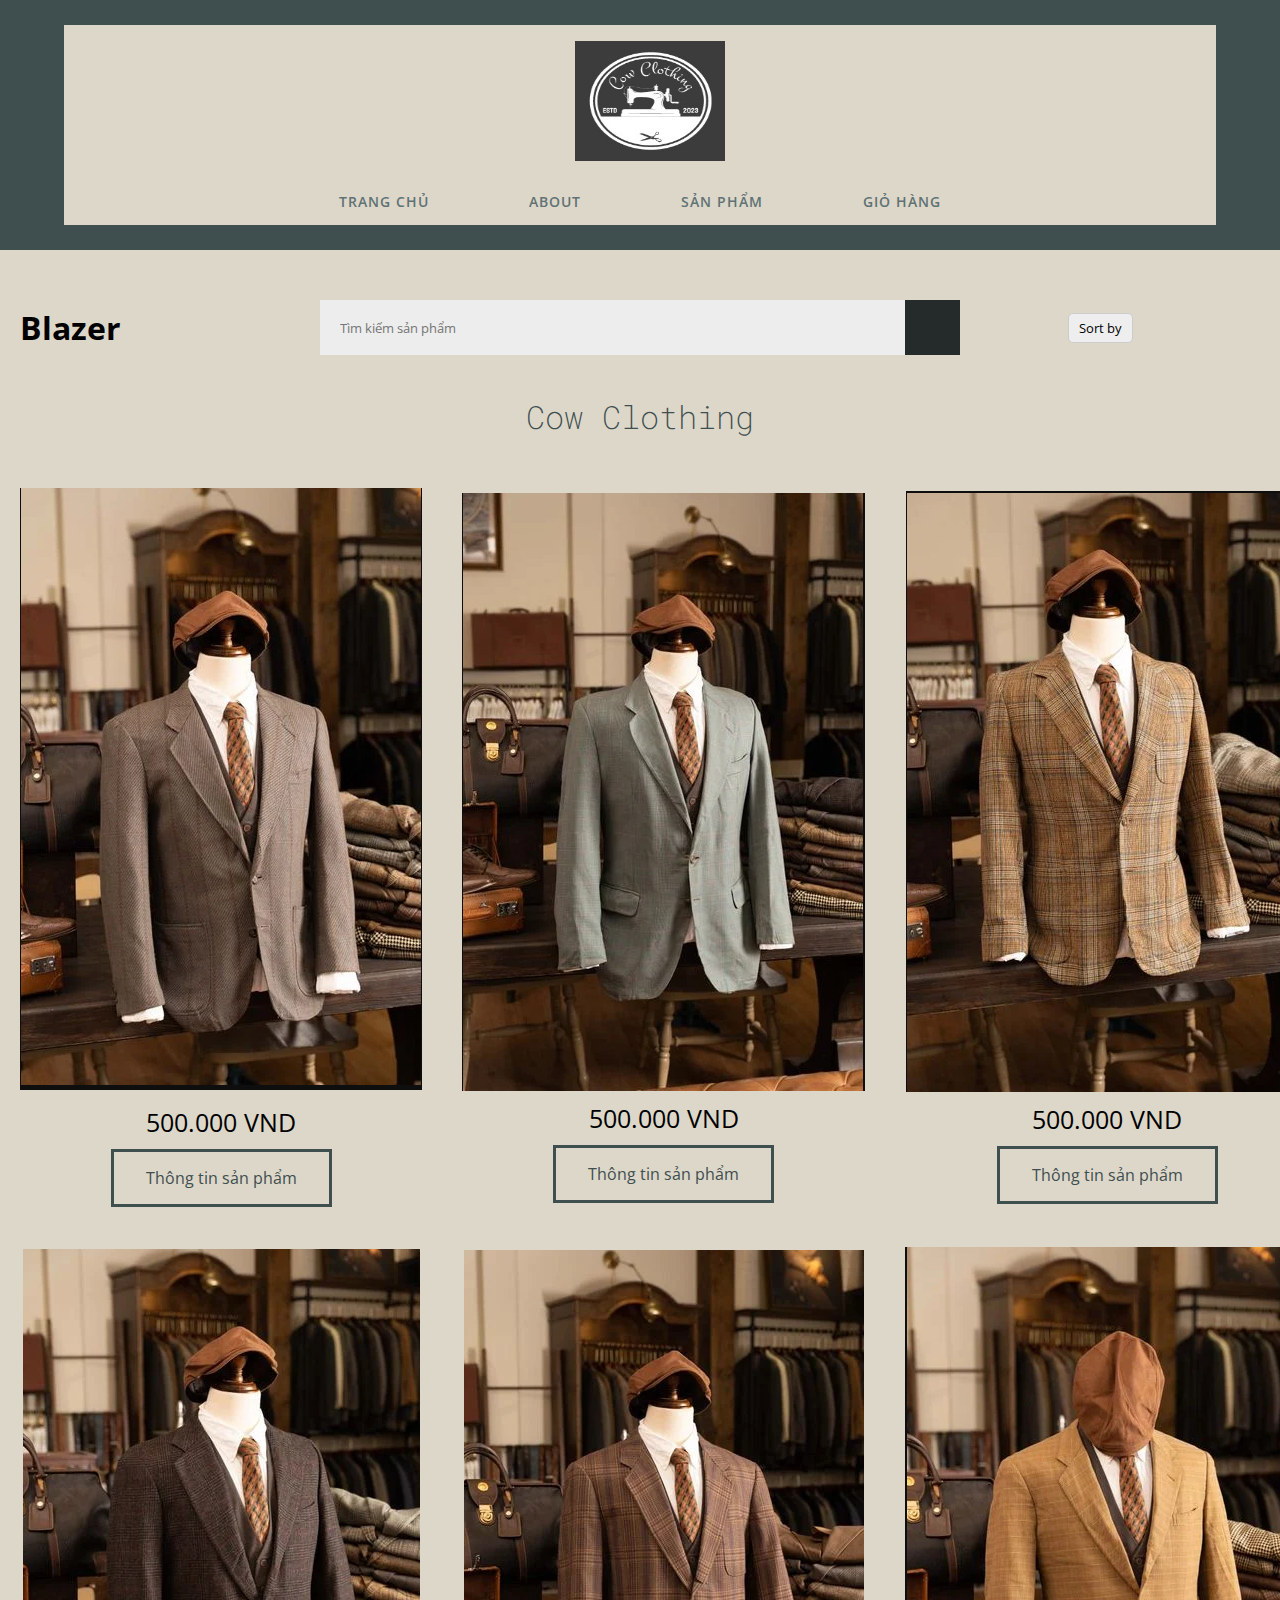
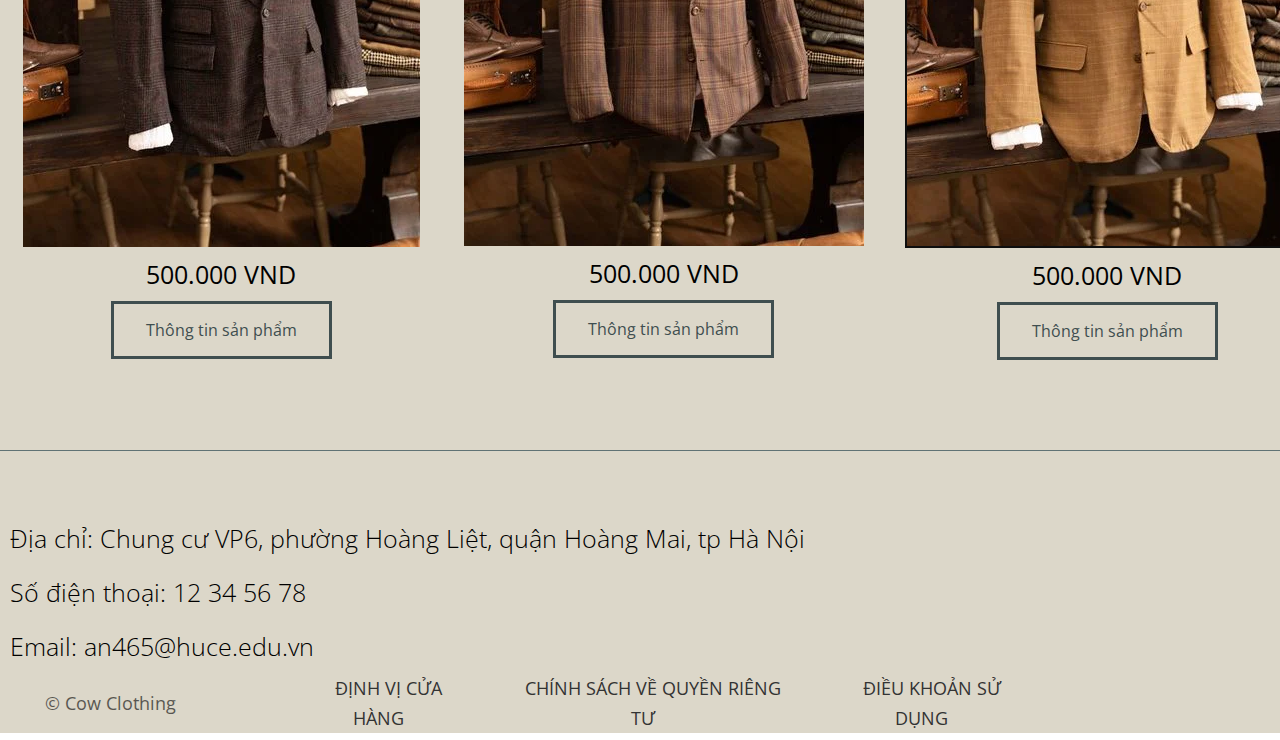
==== blazer.html @ 641d1981 "web thoi trang" ====
<!DOCTYPE html>
<html lang="en">
<head>
    <meta charset="UTF-8">
    <meta name="viewport" content="width=device-width, initial-scale=1.0">
    <link rel="stylesheet" href="blazer.css">
    <link rel="stylesheet" href="https://cdnjs.cloudflare.com/ajax/libs/font-awesome/6.2.1/css/all.min.css" integrity="sha512-MV7K8+y+gLIBoVD59lQIYicR65iaqukzvf/nwasF0nqhPay5w/9lJmVM2hMDcnK1OnMGCdVK+iQrJ7lzPJQd1w==" crossorigin="anonymous" referrerpolicy="no-referrer" />
    <link rel="stylesheet" href="https://fontawesome.com/icons/caret-down?f=classic&s=solid">
    <title>Document</title>
</head>
<body>
    <div class="top">
        <div class="header">
            <div class="content-header">
                <img src="./img/logo.jpg" alt="" style="height: 120px; width: 150px;margin-left: 20px;">
            <nav>
                <ul class="menu">
                    <li><a class="item" href="index.html">TRANG CHỦ</a></li>
                    <li><a class="item" href="about.html">About</a></li>
                    <li class="drop"><a class="item" href="product.html">SẢN PHẨM</a>
                        <div class="dropdown-content">
                            <a href="blazer.html">Blazer</a>
                            <a href="#">Sweater</a>
                            <a href="#">Shirt</a>
                            <a href="#">Gile</a>
                            <a href="#">Jacket</a>
                            <a href="#">Shirt</a>
                        </div>
                    </li>
                    <li><a class="item" href="cart.html">Giỏ hàng</a></li>
                </ul>
            </nav>
            </div>
        </div>
    </div>
    <div class="mid">
        <div class="toolbar">
            <div class="topic">
                <h1 style="margin-left: 20px;">Blazer</h1>
            </div>
            <div class="find">
                <input type="text" class="sreach" name="find" placeholder="Tìm kiếm sản phẩm ">
                <i class="fa-solid fa-magnifying-glass"></i>
            </div>
            <div class="sort">
                <div class="dropdown2">
                    <button class="sort-btn">Sort by</button>
                    <i class="fa-solid fa-caret-down"></i>
                    <div class="dropdown-content2">
                        <a href="#">Option 1</a>
                        <a href="#">Option 2</a>
                        <a href="#">Option 3</a>
                    </div>
                </div>
            </div>                    
        </div>
        <div class="logo">
            <h1>Cow Clothing</h1>
        </div>
        <div class="container">
            <div class="img1 anh">
                <a href="infomation.html"><img src="./img/blazer1.png" alt=""></a>
                <p class="price">500.000 VND</p>
                <a href="infomation.html" class="click">Thông tin sản phẩm</a>
            </div>
            <div class="img2 anh">
                <img src="./img/blazer2.png" alt=""> 
                <p class="price">500.000 VND</p>
                <a href="infomation.html" class="click">Thông tin sản phẩm</a>
            </div>
            <div class="img3 anh">
                <img src="./img/blazer3.png" alt="">
                <p class="price">500.000 VND</p>
                <a href="infomation.html" class="click">Thông tin sản phẩm</a>
            </div>
            <div class="img3 anh">
                <img src="./img/blazer4.png" alt="">
                <p class="price">500.000 VND</p>
                <a href="infomation.html" class="click">Thông tin sản phẩm</a>
            </div>
            <div class="img3 anh">
                <img src="./img/blazer5.png" alt="">
                <p class="price">500.000 VND</p>
                <a href="infomation.html" class="click">Thông tin sản phẩm</a>
            </div>
            <div class="img3 anh">
                <img src="./img/blazer6.png" alt="">
                <p class="price">500.000 VND</p>
                <a href="infomation.html" class="click">Thông tin sản phẩm</a>
            </div>
        </div>
    </div>
    <div class="bottom">
        <div class="line">
            <hr style="height:1px;border-width:0;color:#607274;background-color:#607274;margin-bottom: 60px;"></hr>
        </div>
        <h3>Địa chỉ: Chung cư VP6, phường Hoàng Liệt, quận Hoàng Mai, tp Hà Nội</h3>
        <h3>Số điện thoại: 12 34 56 78 </h3>
        <h3>Email: an465@huce.edu.vn</h3>
        <div class="last">
            <span style="opacity: 0.6;margin-left: 45px;font-size: 18px;line-height: 30px;">© Cow Clothing</span>
            <div class="menubot">
                <span class="lastmenu"><a href="#">ĐỊNH VỊ CỬA HÀNG</a></span>
                <span class="lastmenu"><a href="#">CHÍNH SÁCH VỀ QUYỀN RIÊNG TƯ</a></span>
                <span class="lastmenu"><a href="#">ĐIỀU KHOẢN SỬ DỤNG</a></span>
            </div>
            <div class="icon">
                <span><a href="https://www.instagram./"><i class="fa-brands fa-instagram" style="color: #3f4e4f;font-size: 30px;"></i></a></span>
                <span><a href="https://www.facebook.com/"><i class="fa-brands fa-square-facebook" style="color: #3f4e4f;font-size: 30px;"></i></a></span>
                <span><a href="https://www.facebook.com/"><i class="fa-brands fa-tiktok" style="color: #3f4e4f;font-size: 30px;"></i></a></span>
            </div>
        </div>
    </div>
    
</body>
</html>
---- blazer.css ----
@import url('https://fonts.googleapis.com/css2?family=Open+Sans:ital,wght@0,300..800;1,300..800&display=swap');
@import url('https://fonts.googleapis.com/css2?family=Roboto+Mono:ital,wght@0,100..700;1,100..700&display=swap');
*{
    margin: 0;
    padding: 0;
    box-sizing: border-box;
    font-family: 'Open Sans', sans-serif;
    transition: 0.5s;
}  

/*-- //Reset Code --*/


.top{
    background:#3F4E4F;
    text-align: center;
    position: fixed;
    width: 100%;
    height: 250px;
    top: 0;
    z-index: 999;
    transition: 0.5s;
    display: flex;
    justify-content: center;
}

.header{
    margin:25px;
    width: 90%;
    height: 200px;
    padding: 1em 0;
    background: #DCD7C9;
    text-align: center;
    transition: 0.5s;
    align-items: center;
    z-index: 999;
    position: fixed;
    display: flex;
}

.content-header{
    margin: auto;
}

.menu{
    display: flex;
    align-items: center;
    justify-content: center;
    flex-wrap: wrap;
    padding: 1em 0;
    width: 100%;
    margin: auto;
    top: 0;
    z-index: 999;
    transition: 0.5s;
    justify-content: space-around;
}

li {
    align-items: center;
    margin: auto;
    display: inline-block;
    font-size: 14px;
    font-weight: 600;
    text-transform: uppercase;
    letter-spacing: 1px;
    text-decoration: none;
    transition: 0.5s;
    position: relative;
}

.item {
    border-radius: 5px;
    padding: 10px 50px;
    color: #607274;
    text-decoration: none;
    transition: 0.5s;
    position: relative;
    display: flex;
}

.item:hover {
    background: #3F4E4F;
    color: #DCD7C9;
}

/* Dropdown Styles */
.dropdown-content {
    display: none;
    position: absolute;
    background-color:  #DCD7C9;
    min-width: 360px;
    box-shadow: 0px 8px 16px 0px #3F4E4F;
    z-index: 1;
}

.drop:hover .dropdown-content {
    display: block;
}

/* Optional Styles for Dropdown Links */
.dropdown-content a {
    color: #3F4E4F;
    padding: 12px 16px;
    text-decoration: none;
    display: block;
}

.dropdown-content a:hover {
    background-color: #3F4E4F;
    color: #DCD7C9 ;
}

.toolbar{
    display: grid;
    grid-template-columns: 1fr 2fr 1fr;
    align-items: center;
    background-color: #DCD7C9;
    padding-top: 300px;

}

.sreach{
    width: calc(100% - 55px);
    outline: none;
    height: 55px;
    padding: 0 20px;
    background: #ededed;
    border: 0;
    box-shadow: none;
}

.fa-magnifying-glass{
    width: 55px;
    height: 55px;
    float: right;
    background: url(//theme.hstatic.net/200000351127/1000739211/14/iconsearch.png?v=198) #252a2b center no-repeat;
    margin: 0px;
    position: relative;
    top: 0;
    border-radius: 0;
    font-size: 0;
    border: 0;
}

.sort{
    float: right;
    align-items: center;
    justify-content: center;
    margin: auto;
}

.logo h1{
    font-family: "Roboto Mono", monospace;
    font-optical-sizing: auto;
    font-weight: 200;
    font-style: normal;
    text-align: center;
    color: #3F4E4F;
    background-color: #DCD7C9;
    padding-top: 40px;
    padding-bottom: 30px;
}

.container{
    display: grid;
    grid-template-columns: 1fr 1fr 1fr;
    align-items: center;
    margin: auto;
    background-color: #DCD7C9;
    padding-bottom: 20px;   
}

.anh{
    align-items: center;
    margin: auto;
    display: flex;
    flex-direction: column;
    justify-content: center;
    margin: 20px;
}

.price{
    font-size: 25px;
    margin-top: 10px;
}

.click{
    background-color: #DCD7C9;
    border: solid 3px;
    color: #3F4E4F;
    padding: 15px 32px;
    text-align: center;
    text-decoration: none;
    display: inline-block;
    font-size: 16px;
    margin-top: 10px;
    cursor: pointer;
}

.click:hover{
    background-color: #3F4E4F;
    color: #DCD7C9;
}

.line{
    width: 100%;
    background-color: #DCD7C9;
}

.bottom {
    height: 120px;
    background-color: #DCD7C9;
    text-align: center;
    padding-top: 50px;
}

.lastmenu {
    margin-left: 45px;
    color: #060a08;
    font-size: 18px;
    line-height: 30px;
}

.last {
    width: 100%;
    display: grid;
    grid-template-columns: 1fr 3fr 1fr; /* Cột giữa có kích thước lớn hơn để chứa menu */
    margin: auto;
    background-color: #DCD7C9;
}

.menubot {
    display: flex;
    justify-content: space-between; /* Các mục menu sẽ được căn đều nhau */
}

.menubot a {
    text-decoration: none;
    color: #333; /* Màu chữ của mục menu */
    padding: 10px; /* Kích thước padding để tạo khoảng cách trong mỗi mục menu */
    border-radius: 5px; /* Bo tròn các góc */
    transition: background-color 0.3s; /* Hiệu ứng chuyển đổi màu nền */
}

.menubot a:hover {
    color: #ac1a2d; /* Màu nền khi rê chuột qua mục menu */
}


.lastmenu:hover {
    color: #ac1a2d;
    cursor: pointer;
}

span{
    margin: auto;
    /* border: solid; */
}

i{
    cursor: pointer;
    margin: 15px;
    float: right;
}


.icon{
    padding-right: 20px;
}

.sort {
    display: flex;
    align-items: center;
}

.dropdown2 {
    display: flex;
    text-align: right;
}

.sort-btn {
    text-align: end;
    margin-right: 10px;
    padding: 5px 10px;
    background-color: #eee;
    border: 1px solid #ccc;
    border-radius: 5px;
    cursor: pointer;
}

.dropdown i{
    height: 100%;
}

.dropdown-content2 {
    display: none;
    position: absolute;
    background-color: #fff;
    box-shadow: 0 2px 4px rgba(0, 0, 0, 0.1);
    z-index: 1;
}

.dropdown-content2 a {
    padding: 10px;
    text-decoration: none;
    color: #333;
    display: block;
    transition: background-color 0.3s;
}

.dropdown-content2 a:hover {
    background-color: #ddd;
}

.dropdown2:hover .dropdown-content2 {
    display: block;
}

h3{
    display: block;
    font-size: 25px;
    font-weight: 200;
    text-align: left;
    background-color: #DCD7C9;
    padding: 10px;
}
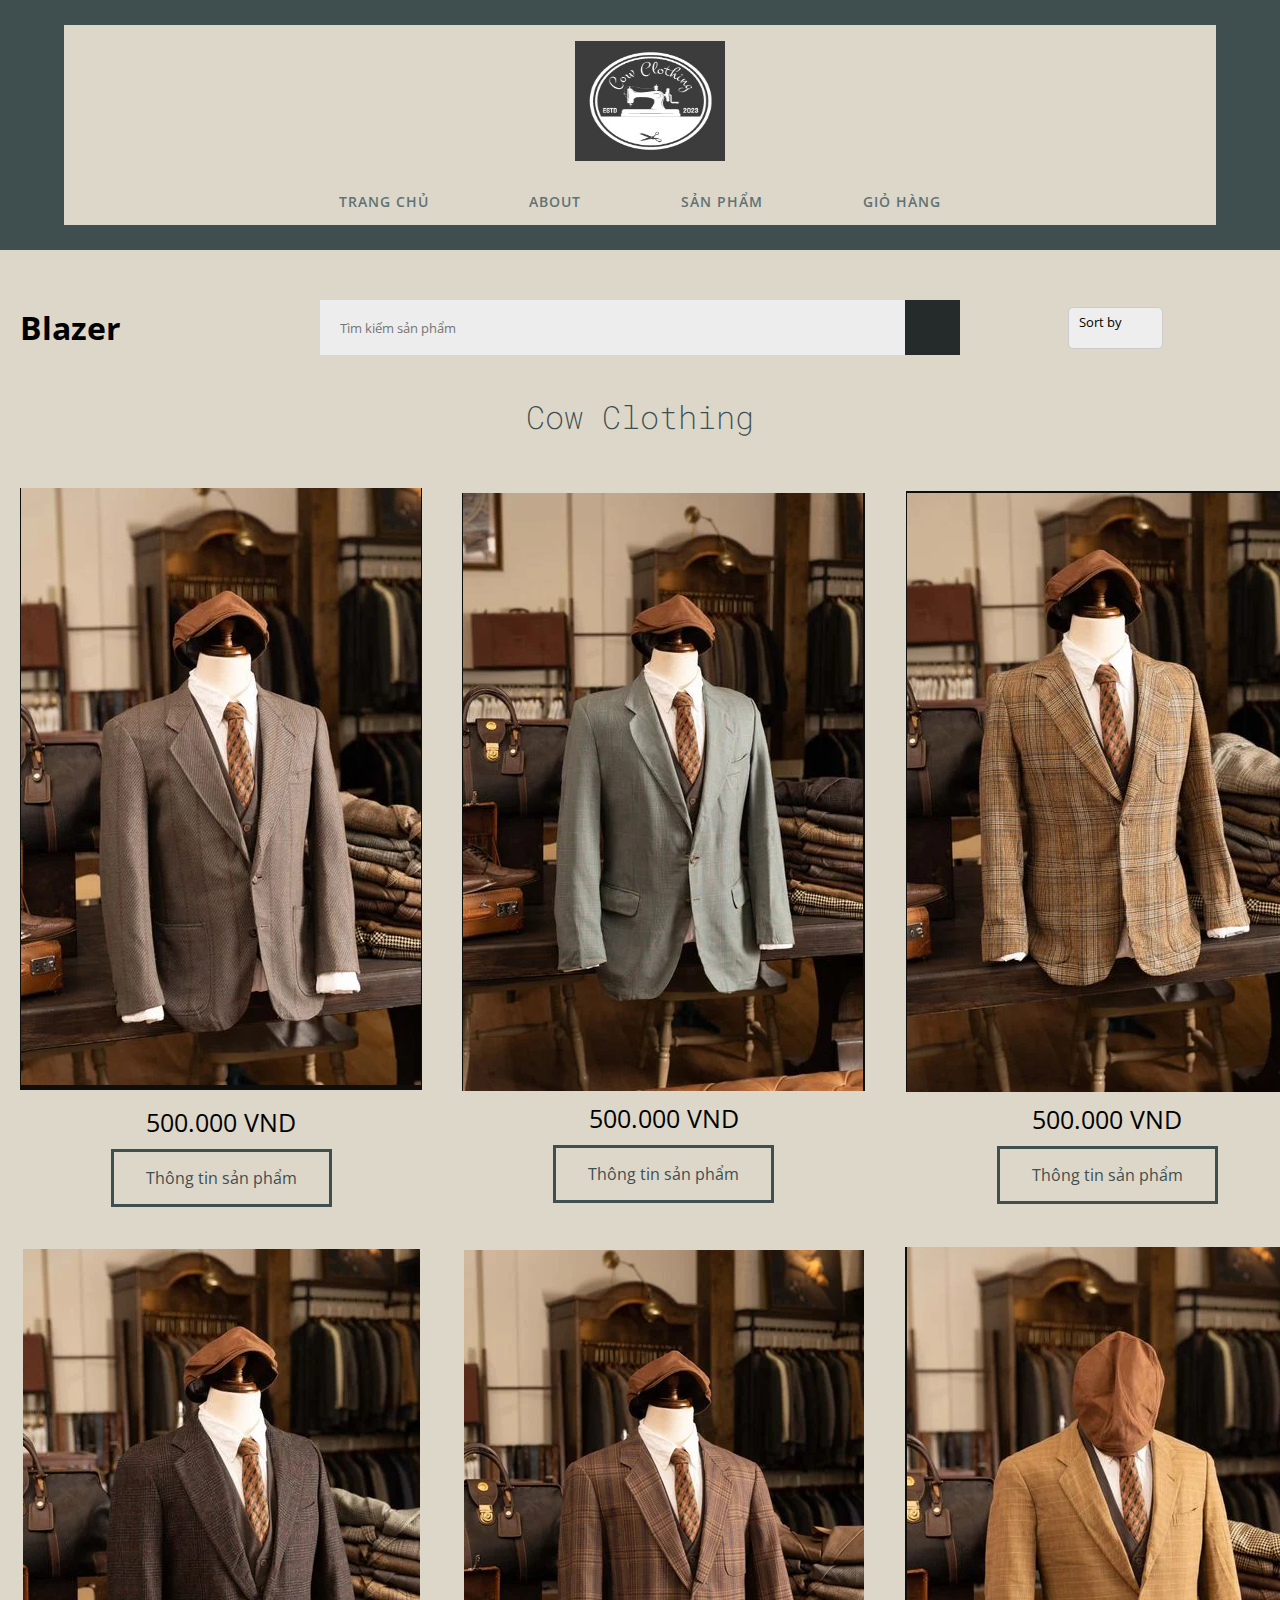
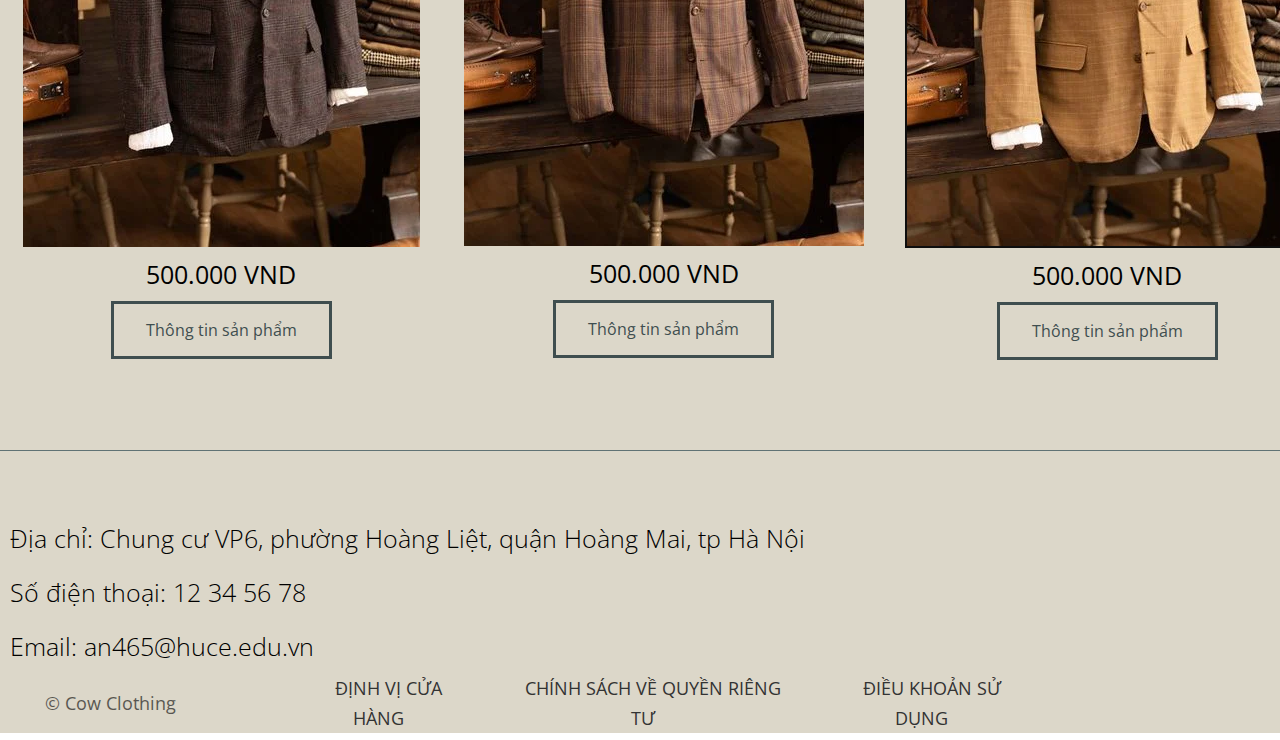
==== commit 4e624736: "web thoi trang" ====
--- a/blazer.html
+++ b/blazer.html
@@ -20,11 +20,8 @@
                     <li class="drop"><a class="item" href="product.html">SẢN PHẨM</a>
                         <div class="dropdown-content">
                             <a href="blazer.html">Blazer</a>
-                            <a href="#">Sweater</a>
-                            <a href="#">Shirt</a>
-                            <a href="#">Gile</a>
+                            <a href="sweater.html">Sweater</a>
                             <a href="#">Jacket</a>
-                            <a href="#">Shirt</a>
                         </div>
                     </li>
                     <li><a class="item" href="cart.html">Giỏ hàng</a></li>
@@ -44,12 +41,10 @@
             </div>
             <div class="sort">
                 <div class="dropdown2">
-                    <button class="sort-btn">Sort by</button>
-                    <i class="fa-solid fa-caret-down"></i>
+                    <button class="sort-btn">Sort by<i class="fa-solid fa-caret-down"></i></button>
                     <div class="dropdown-content2">
-                        <a href="#">Option 1</a>
-                        <a href="#">Option 2</a>
-                        <a href="#">Option 3</a>
+                        <a href="#" id="sapXepTang">Giá tiền <i class="fa-solid fa-arrow-down"></i></a>
+                        <a href="#" id="sapXepGiam">Giá tiền <i class="fa-solid fa-arrow-up"></i></a>
                     </div>
                 </div>
             </div>                    
--- a/blazer.css
+++ b/blazer.css
@@ -324,4 +324,20 @@
     text-align: left;
     background-color: #DCD7C9;
     padding: 10px;
+}
+
+.dropdown-content2 a {
+    color: black;
+    padding: 12px 16px;
+    text-decoration: none;
+    display: flex; /* Sử dụng flexbox để căn chỉnh phần tử con */
+    align-items: center; /* Căn chính nội dung và biểu tượng theo chiều dọc */
+}
+
+.dropdown-content2 a i {
+    margin-left: 8px; /* Tạo khoảng cách giữa nội dung và biểu tượng theo chiều ngang */
+}
+
+.dropdown-content2 a:hover {
+    background-color: #f1f1f1;
 }